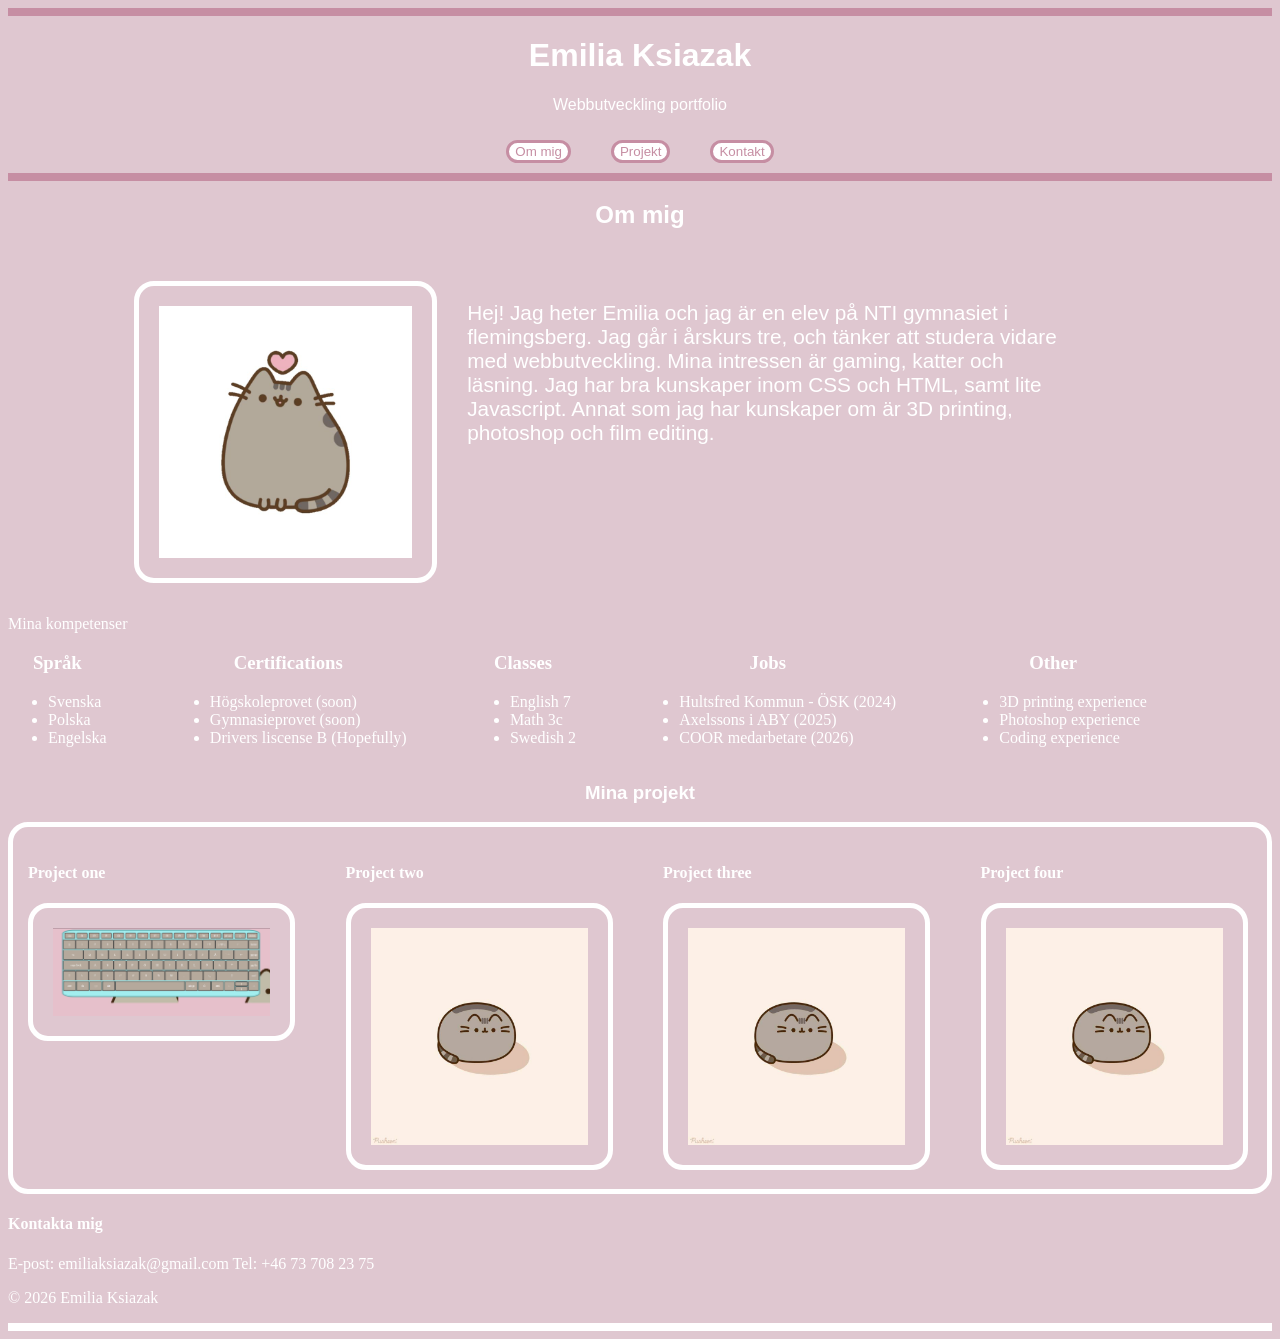
==== index.html @ c46ab342 "Initial commit" ====
<!DOCTYPE html>
<html lang="sv">
<head>
    <meta charset="UTF-8">
    <meta name="viewport" content="width=device-width, initial-scale=1.0">
    <title>portfolio</title><link rel="stylesheet" href="style.css">
</head>

<body>
    <header>
        <h1>Emilia Ksiazak</h1>
        <p>Webbutveckling portfolio</p>

        <nav>
            <a href="#OmMig"><button class="btn">Om mig</button></a>
            <a href="#Projekt"><button class="btn">Projekt</button></a>
            <a href="#Kontakt"><button class="btn">Kontakt</button></a>
        </nav>
    </header>


    <main>
        <h2 class="Rubrik">Om mig</h2> 
        <section id="OmMig" class="OmMig"> 
            <img src="pusheen.jpg" alt="Photo of me" class="photoMe">
            <p class="introduction">Hej! Jag heter Emilia och jag är en elev på NTI gymnasiet i flemingsberg. Jag går i årskurs tre, och tänker att studera vidare med webbutveckling. Mina intressen är gaming, katter och läsning. Jag har bra kunskaper inom CSS och HTML, samt lite Javascript. Annat som jag har kunskaper om är 3D printing, photoshop och film editing.</p>
        </section>

        <label for="Kompetens">Mina kompetenser</label>
        <section class="kompetens">
            <article class="Språk">
                <h3 class="Rubrik2">Språk</h3>
                <ul>
                    <li>Svenska</li>
                    <li>Polska</li>
                    <li>Engelska</li>
                </ul>
            </article>

            <article class="Certifications">
                <h3 class="Rubrik2">Certifications</h3>
                <ul>
                    <li>Högskoleprovet (soon)</li>
                    <li>Gymnasieprovet (soon)</li>
                    <li>Drivers liscense B (Hopefully)</li>
                </ul>
            </article>

            <article class="Classes">
                <h3 class="Rubrik2">Classes</h3>
                <ul>
                    <li>English 7</li>
                    <li>Math 3c</li>
                    <li>Swedish 2</li>
                </ul>
            </article>

            <article class="Jobs">
                <h3 class="Rubrik2">Jobs</h3>
                <ul>
                    <li>Hultsfred Kommun - ÖSK (2024)</li>
                    <li>Axelssons i ABY (2025)</li>
                    <li>COOR medarbetare (2026)</li>
                </ul>
            </article>

            <article class="other">
                <h3 class="Rubrik2">Other</h3>
                <ul>
                    <li>3D printing experience</li>
                    <li>Photoshop experience</li>
                    <li>Coding experience</li>

            </article>

        </section>

        <h3 class="Rubrik">Mina projekt</h3>
        <section class="Projekt" id="Projekt">
            <article class="Card" id="one">
                <h4>Project one</h4>
                <img src="KayboardProject.png" alt="Photo of my project" class="photo">
                <a href=""></a>
            </article>

            <article class="Card">
                <h4>Project two</h4>
                <img src="e5e9092170f6383226f5a75adf9ae4c0.jpg" alt="Photo of my project" class="photo">
                <a href=""></a>
            </article>

            <article class="Card">
                <h4>Project three</h4>
                <img src="e5e9092170f6383226f5a75adf9ae4c0.jpg" alt="Photo of my project" class="photo">
                <a href=""></a>
            </article>

            <article class="Card">
                <h4>Project four</h4>
                <img src="e5e9092170f6383226f5a75adf9ae4c0.jpg" alt="Photo of my project" class="photo">
                <a href=""></a>
            </article>

        </section>

        <section class="Kontakt" id="Kontakt">
            <h4>Kontakta mig</h4>
            <p>E-post:  emiliaksiazak@gmail.com 
                Tel: +46 73 708 23 75
            </p>

        </section>

    </main>

    <footer>
        <p>© 2026 Emilia Ksiazak</p>
    </footer>
</body>
</html>
---- style.css ----
body{
    background-color: rgb(223, 199, 208);
    border-bottom: 8px solid white;
    border-top: 8px solid rgb(198, 142, 163);
    color: white;
}

header{
    text-align: center;
    border-bottom: 8px solid rgb(198, 142, 163);
    font: bold;
    font-family: 'Gill Sans', 'Gill Sans MT', Calibri, 'Trebuchet MS', sans-serif;
}

.Rubrik{
    font-family: 'Gill Sans', 'Gill Sans MT', Calibri, 'Trebuchet MS', sans-serif;
}

.btn{
    background-color: White;
    border: 3px solid rgb(198, 142, 163);
    border-radius: 20px;
    margin: 10px;
    font-family: 'Gill Sans', 'Gill Sans MT', Calibri, 'Trebuchet MS', sans-serif;
    color: rgb(198, 142, 163);
}
.btn:hover {
    background-color: rgb(198, 142, 163);
    color: white;
}

nav{
    flex-direction: row;
    display: flex;
    justify-content: center;
    gap: 20px
}


.OmMig{
    display: flex;
    width: 80%;
    max-width: 100%;
    margin: 0 auto;
    padding: 2rem;
    gap: 30px;
    font-size: 130%;
}

.photoMe{
    width: 25%;
    height: 25%;
    max-width: 50%;
    padding: 20px;
    border: 5px solid white;
    border-radius: 20px;
}

.photo{
    width: 80%;
    height: 80%;
    padding: 20px;
    border: 5px solid white;
    border-radius: 20px;
}

.introduction{
    width: 60%;
    font-family: 'Gill Sans', 'Gill Sans MT', Calibri, 'Trebuchet MS', sans-serif;  
}

.Projekt{
    display: grid;
    gap: 1rem;
    grid-template-columns: repeat(4,1fr);
    border: 5px solid white;
    border-radius: 20px;
}

.Card{  
    margin: 15px;    
    border-radius: 10px;
    height: fit-content;
    
}
.Rubrik{
    text-align: center;
}

.kompetens{
    display: flex;
    flex-direction: row;
    align-items: center;
    gap: 5%;
}

.Rubrik2{
    text-align: center;
}
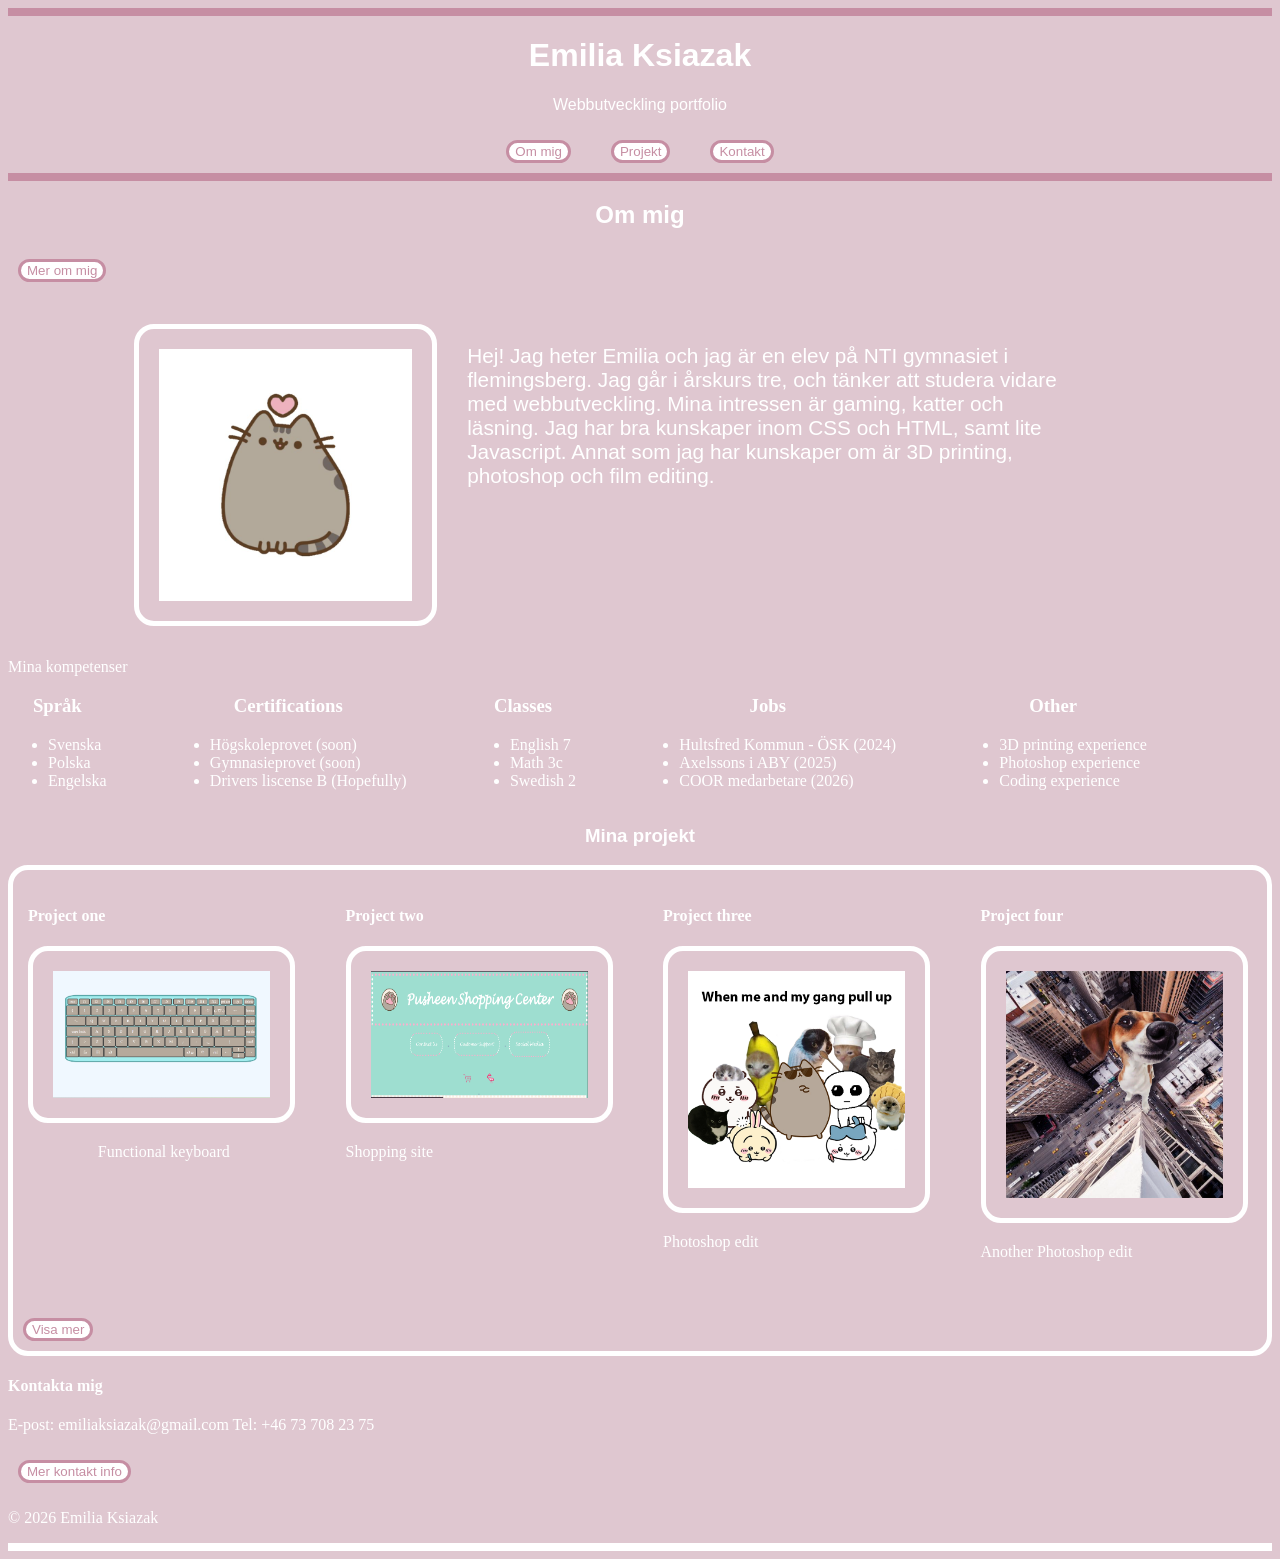
==== commit 3674fb52: "Jag har skapat tre nya sidor och länkad dem till main." ====
--- a/index.html
+++ b/index.html
@@ -21,6 +21,7 @@
 
     <main>
         <h2 class="Rubrik">Om mig</h2> 
+        <a href="OmMig.html"><Button class="btn">Mer om mig</Button></a>
         <section id="OmMig" class="OmMig"> 
             <img src="pusheen.jpg" alt="Photo of me" class="photoMe">
             <p class="introduction">Hej! Jag heter Emilia och jag är en elev på NTI gymnasiet i flemingsberg. Jag går i årskurs tre, och tänker att studera vidare med webbutveckling. Mina intressen är gaming, katter och läsning. Jag har bra kunskaper inom CSS och HTML, samt lite Javascript. Annat som jag har kunskaper om är 3D printing, photoshop och film editing.</p>
@@ -79,27 +80,33 @@
         <section class="Projekt" id="Projekt">
             <article class="Card" id="one">
                 <h4>Project one</h4>
-                <img src="KayboardProject.png" alt="Photo of my project" class="photo">
+                <img src="KEYBOARD.png" alt="Photo of my project" class="photo">
+                <p class="Rubrik2">Functional keyboard</p>
                 <a href=""></a>
             </article>
 
             <article class="Card">
                 <h4>Project two</h4>
-                <img src="e5e9092170f6383226f5a75adf9ae4c0.jpg" alt="Photo of my project" class="photo">
+                <img src="PusheenShopping.png" alt="Photo of my project" class="photo">
+                <p>Shopping site</p>
                 <a href=""></a>
             </article>
 
             <article class="Card">
                 <h4>Project three</h4>
-                <img src="e5e9092170f6383226f5a75adf9ae4c0.jpg" alt="Photo of my project" class="photo">
+                <img src="when me and my gang pull up.png" alt="Photo of my project" class="photo">
+                <p>Photoshop edit</p>
                 <a href=""></a>
             </article>
 
             <article class="Card">
                 <h4>Project four</h4>
-                <img src="e5e9092170f6383226f5a75adf9ae4c0.jpg" alt="Photo of my project" class="photo">
+                <img src="big dawgzzz in city 2.png" alt="Photo of my project" class="photo">
+                <p>Another Photoshop edit</p>
                 <a href=""></a>
             </article>
+            
+            <a href="Projekt.html"><button class="btn" id="ButtonProject">Visa mer</button></a>
 
         </section>
 
@@ -108,6 +115,7 @@
             <p>E-post:  emiliaksiazak@gmail.com 
                 Tel: +46 73 708 23 75
             </p>
+            <a href="Kontakt.html"><button class="btn">Mer kontakt info</button></a>
 
         </section>
 
--- a/style.css
+++ b/style.css
@@ -3,6 +3,7 @@
     border-bottom: 8px solid white;
     border-top: 8px solid rgb(198, 142, 163);
     color: white;
+    height: auto;
 }
 
 header{
@@ -29,6 +30,10 @@
     color: white;
 }
 
+#ButtonProject{
+    align-items: baseline;
+}
+
 nav{
     flex-direction: row;
     display: flex;
@@ -37,6 +42,7 @@
 }
 
 
+    
 .OmMig{
     display: flex;
     width: 80%;
@@ -59,6 +65,7 @@
 .photo{
     width: 80%;
     height: 80%;
+    min-height: 127px;
     padding: 20px;
     border: 5px solid white;
     border-radius: 20px;
@@ -97,3 +104,37 @@
 .Rubrik2{
     text-align: center;
 }
+
+.KontaktaMig{
+    display: flex;
+    flex-direction: row;
+    gap: 5px;
+    margin: 5%;
+}
+
+
+@media (min-width: 720px) {
+
+    .product-grid {
+      grid-template-columns: 1fr;
+    }
+  
+  }
+  
+  
+  @media (min-width: 760px) {
+  
+    .product-grid {
+      grid-template-columns: repeat(3, 1fr);
+    }
+  
+  }
+  
+  
+  @media (min-width: 800px) {
+  
+    .product-card {
+      padding: 2rem;
+    }
+  
+  }
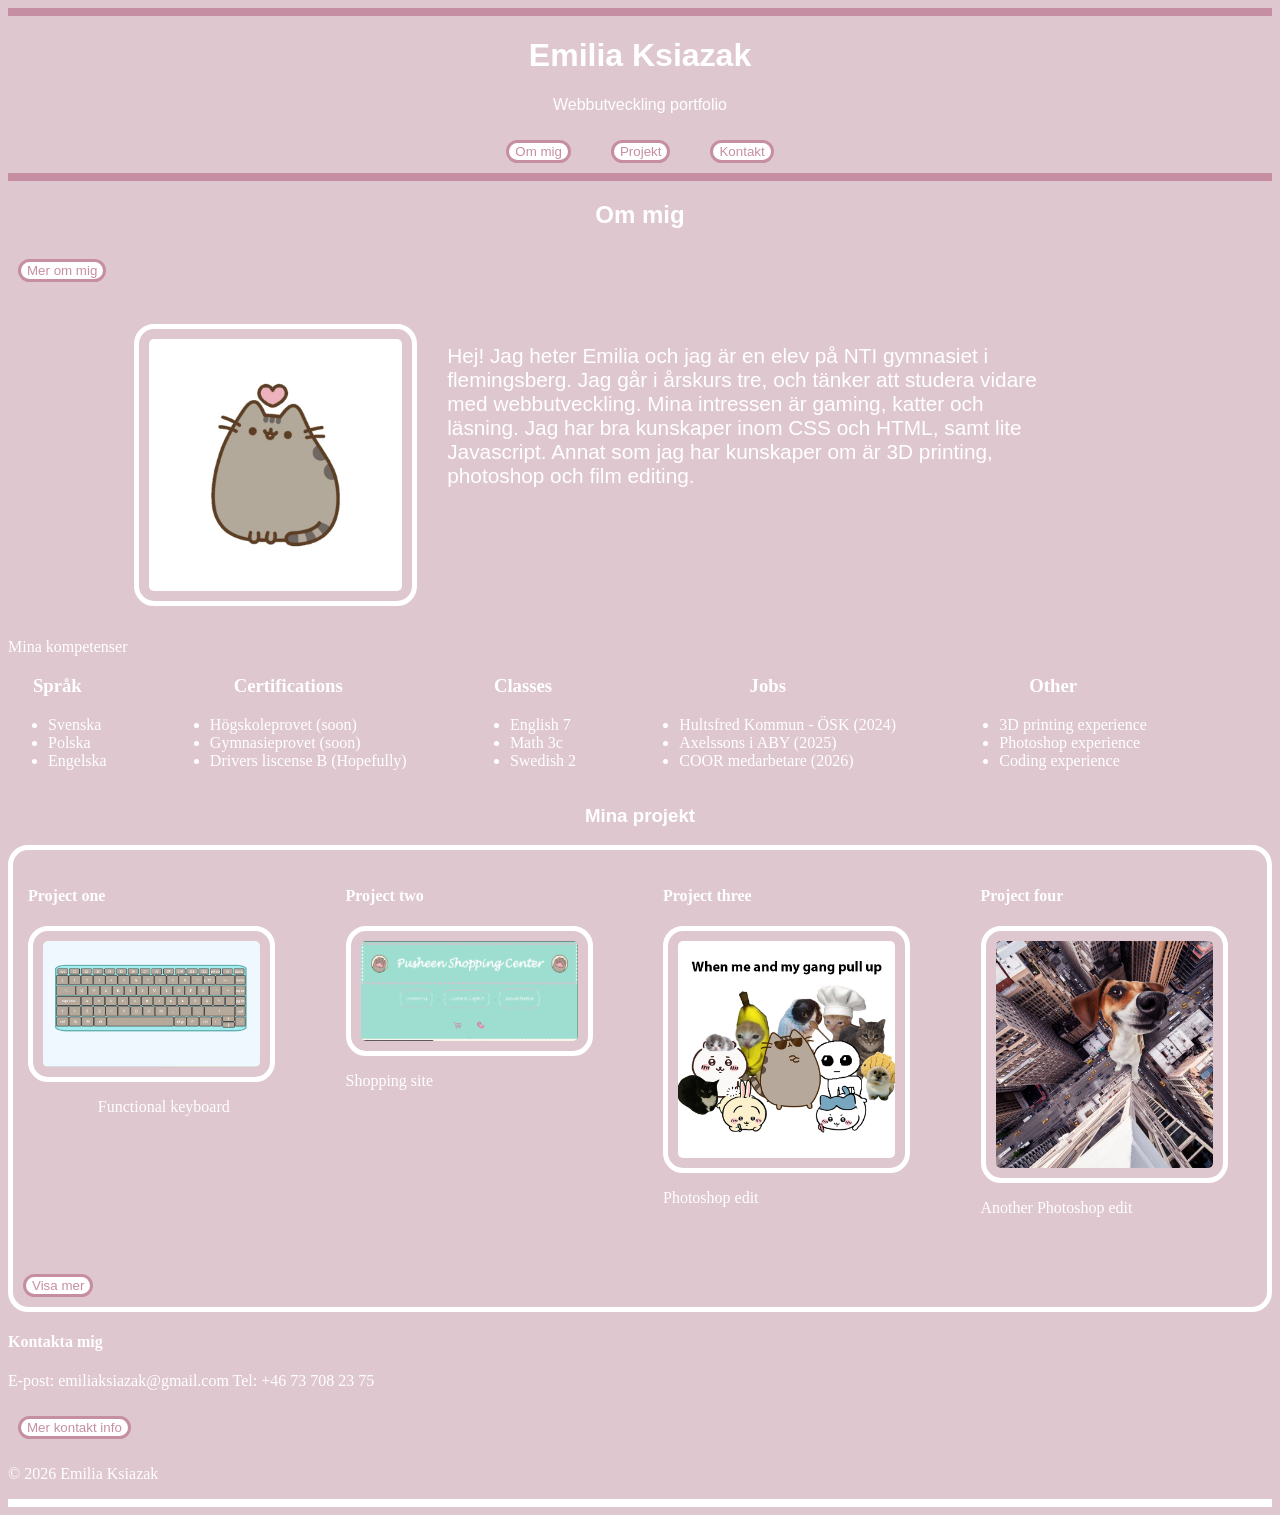
==== commit e2f674c4: "I have done teh media quaries" ====
--- a/index.html
+++ b/index.html
@@ -3,7 +3,7 @@
 <head>
     <meta charset="UTF-8">
     <meta name="viewport" content="width=device-width, initial-scale=1.0">
-    <title>portfolio</title><link rel="stylesheet" href="style.css">
+    <title>EmiliaPortfolio</title><link rel="stylesheet" href="style.css">
 </head>
 
 <body>
@@ -11,7 +11,7 @@
         <h1>Emilia Ksiazak</h1>
         <p>Webbutveckling portfolio</p>
 
-        <nav>
+        <nav class="link">
             <a href="#OmMig"><button class="btn">Om mig</button></a>
             <a href="#Projekt"><button class="btn">Projekt</button></a>
             <a href="#Kontakt"><button class="btn">Kontakt</button></a>
@@ -20,12 +20,13 @@
 
 
     <main>
-        <h2 class="Rubrik">Om mig</h2> 
-        <a href="OmMig.html"><Button class="btn">Mer om mig</Button></a>
+        <h2 class="Rubrik">Om mig</h2>
+        <a href="OmMig.html"><Button class="btn" id="btnOmMig">Mer om mig</Button></a> 
         <section id="OmMig" class="OmMig"> 
             <img src="pusheen.jpg" alt="Photo of me" class="photoMe">
             <p class="introduction">Hej! Jag heter Emilia och jag är en elev på NTI gymnasiet i flemingsberg. Jag går i årskurs tre, och tänker att studera vidare med webbutveckling. Mina intressen är gaming, katter och läsning. Jag har bra kunskaper inom CSS och HTML, samt lite Javascript. Annat som jag har kunskaper om är 3D printing, photoshop och film editing.</p>
         </section>
+        
 
         <label for="Kompetens">Mina kompetenser</label>
         <section class="kompetens">
--- a/style.css
+++ b/style.css
@@ -30,9 +30,6 @@
     color: white;
 }
 
-#ButtonProject{
-    align-items: baseline;
-}
 
 nav{
     flex-direction: row;
@@ -44,29 +41,29 @@
 
     
 .OmMig{
-    display: flex;
+    display: grid;
     width: 80%;
     max-width: 100%;
     margin: 0 auto;
-    padding: 2rem;
+    padding: 1rem;
     gap: 30px;
-    font-size: 130%;
+    font-size: 100%;
 }
 
 .photoMe{
-    width: 25%;
-    height: 25%;
+    width: 30%;
+    height: 70%;
     max-width: 50%;
-    padding: 20px;
+    padding: 10px;
     border: 5px solid white;
     border-radius: 20px;
 }
 
 .photo{
     width: 80%;
-    height: 80%;
-    min-height: 127px;
-    padding: 20px;
+    height: 100%;
+    min-height: 100px;
+    padding: 10px;
     border: 5px solid white;
     border-radius: 20px;
 }
@@ -79,16 +76,27 @@
 .Projekt{
     display: grid;
     gap: 1rem;
-    grid-template-columns: repeat(4,1fr);
-    border: 5px solid white;
-    border-radius: 20px;
+    grid-template-columns: repeat(1,4fr);
+    border: 5px solid white;
+    border-radius: 20px;
+}
+
+.Projekt2{
+    display: grid;
+    gap: 1rem;
+    grid-template-columns: repeat(1,7fr);
+    border: 5px solid white;
+    border-radius: 20px;
+    margin: 2%;
 }
 
 .Card{  
+    display: flex;
+    flex-direction: column;
     margin: 15px;    
     border-radius: 10px;
     height: fit-content;
-    
+
 }
 .Rubrik{
     text-align: center;
@@ -96,7 +104,7 @@
 
 .kompetens{
     display: flex;
-    flex-direction: row;
+    flex-direction: column;
     align-items: center;
     gap: 5%;
 }
@@ -108,33 +116,94 @@
 .KontaktaMig{
     display: flex;
     flex-direction: row;
-    gap: 5px;
+    gap: 0.5rem;
     margin: 5%;
 }
 
-
-@media (min-width: 720px) {
-
-    .product-grid {
-      grid-template-columns: 1fr;
-    }
-  
-  }
-  
-  
-  @media (min-width: 760px) {
-  
-    .product-grid {
-      grid-template-columns: repeat(3, 1fr);
-    }
-  
-  }
-  
-  
-  @media (min-width: 800px) {
-  
-    .product-card {
-      padding: 2rem;
-    }
-  
-  }+#btnOmMig{
+    align-content: center;
+    text-align: center;
+    align-items: baseline;
+}
+
+.link{
+    display: flex;
+    flex-direction: column;
+}
+
+
+@media (min-width: 500px) {
+    
+    .OmMig{
+        display: flex;
+        flex-direction: row;
+        width: 80%;
+        max-width: 100%;
+        margin: 0 auto;
+        padding: 2rem;
+        gap: 30px;
+        font-size: 100%;
+    }
+
+    .Projekt2{
+        display: grid;
+        grid-template-columns: repeat(3,3fr);
+
+    }
+
+    .photoMe{
+        width: 25%;
+        height: 25%;
+        max-width: 50%;
+        padding: 10px;
+        border: 5px solid white;
+        border-radius: 20px;
+    }
+
+    .kompetens{
+        display: grid;
+        grid-template-columns: repeat(3,1fr);
+        align-items: center;
+        gap: 5%;
+    }
+    
+
+    .Projekt{
+        display: grid;
+        gap: 1rem;
+        grid-template-columns: repeat(2,2fr);
+        border: 5px solid white;
+        border-radius: 20px;
+    }
+
+    .link{
+        display: flex;
+        flex-direction: row;
+    }
+
+}
+
+@media (min-width: 900px) {
+
+    .kompetens{
+        display: flex;
+        flex-direction: row;
+        align-items: center;
+        gap: 5%;
+    }
+
+
+    .Projekt{
+        display: grid;
+        gap: 1rem;
+        grid-template-columns: repeat(4,1fr);
+        border: 5px solid white;
+        border-radius: 20px;
+    }
+
+    .OmMig{
+        font-size: 130%;
+    }
+
+
+}
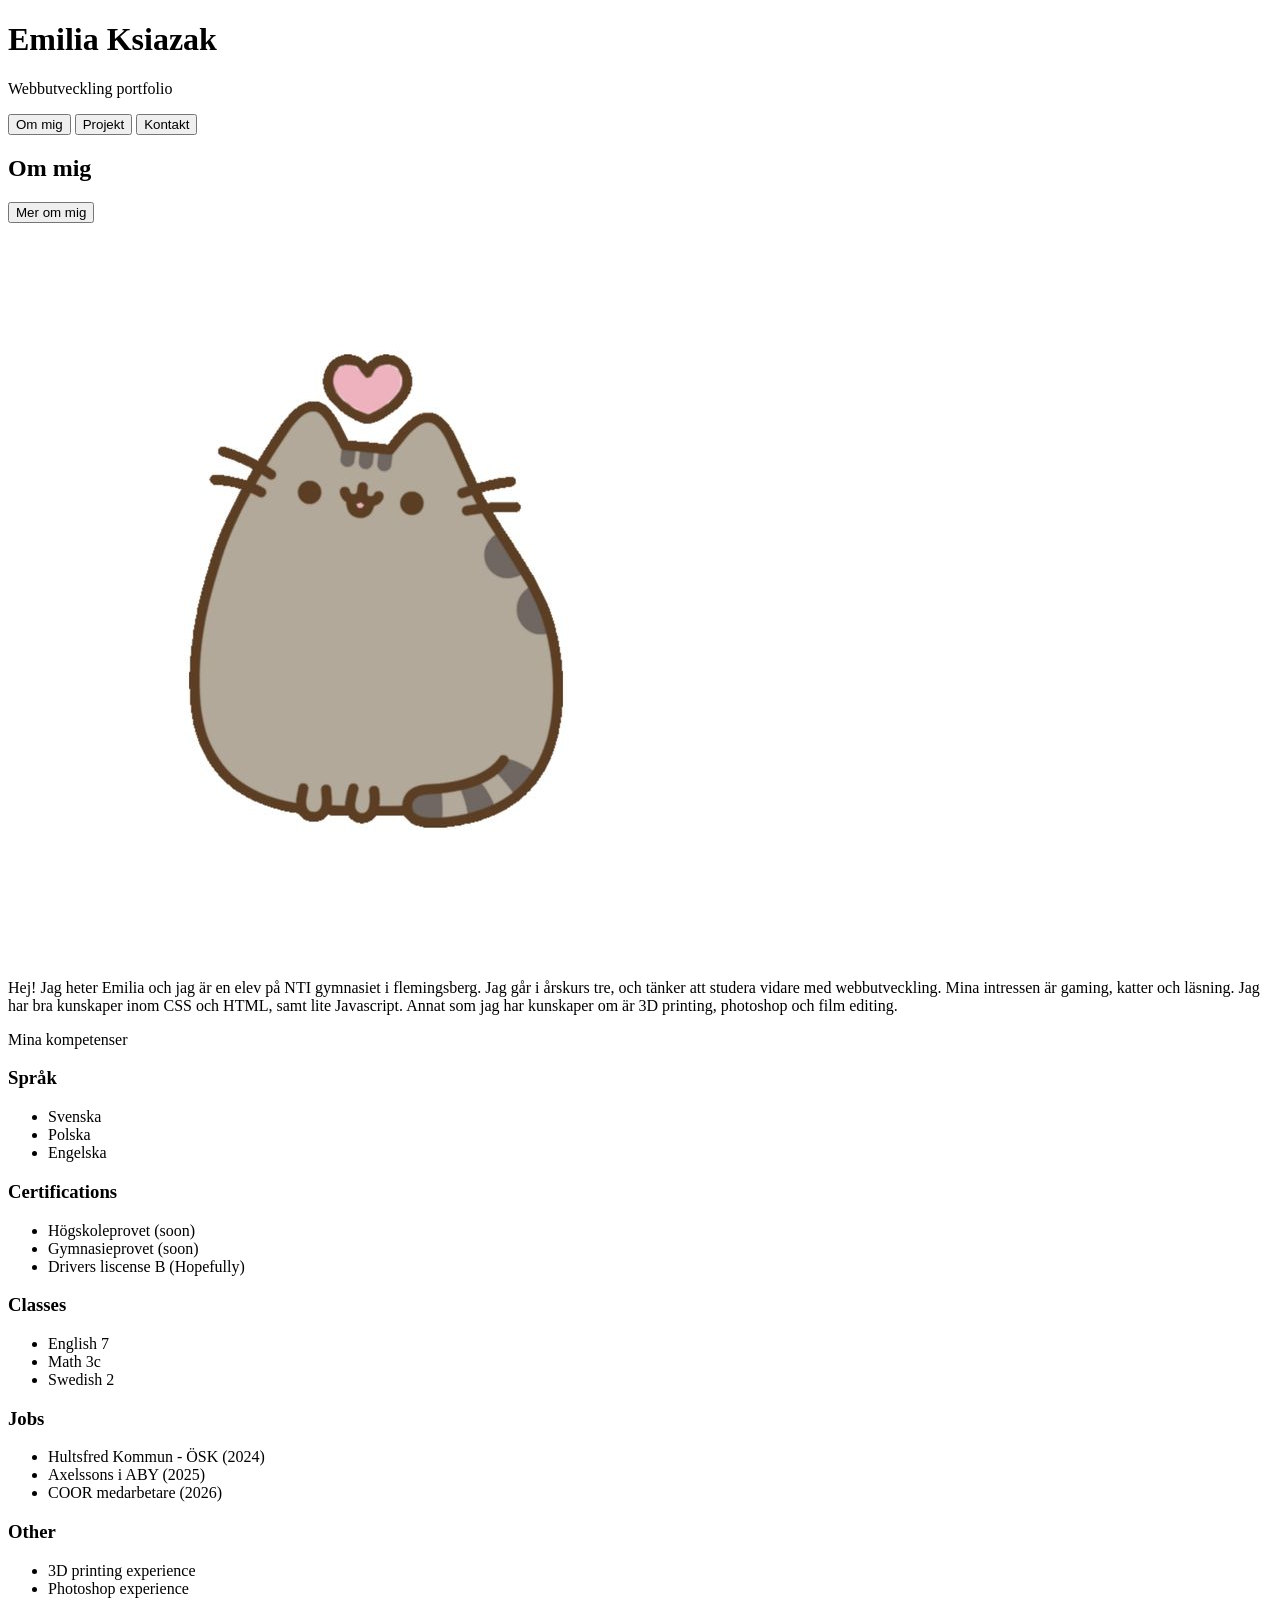
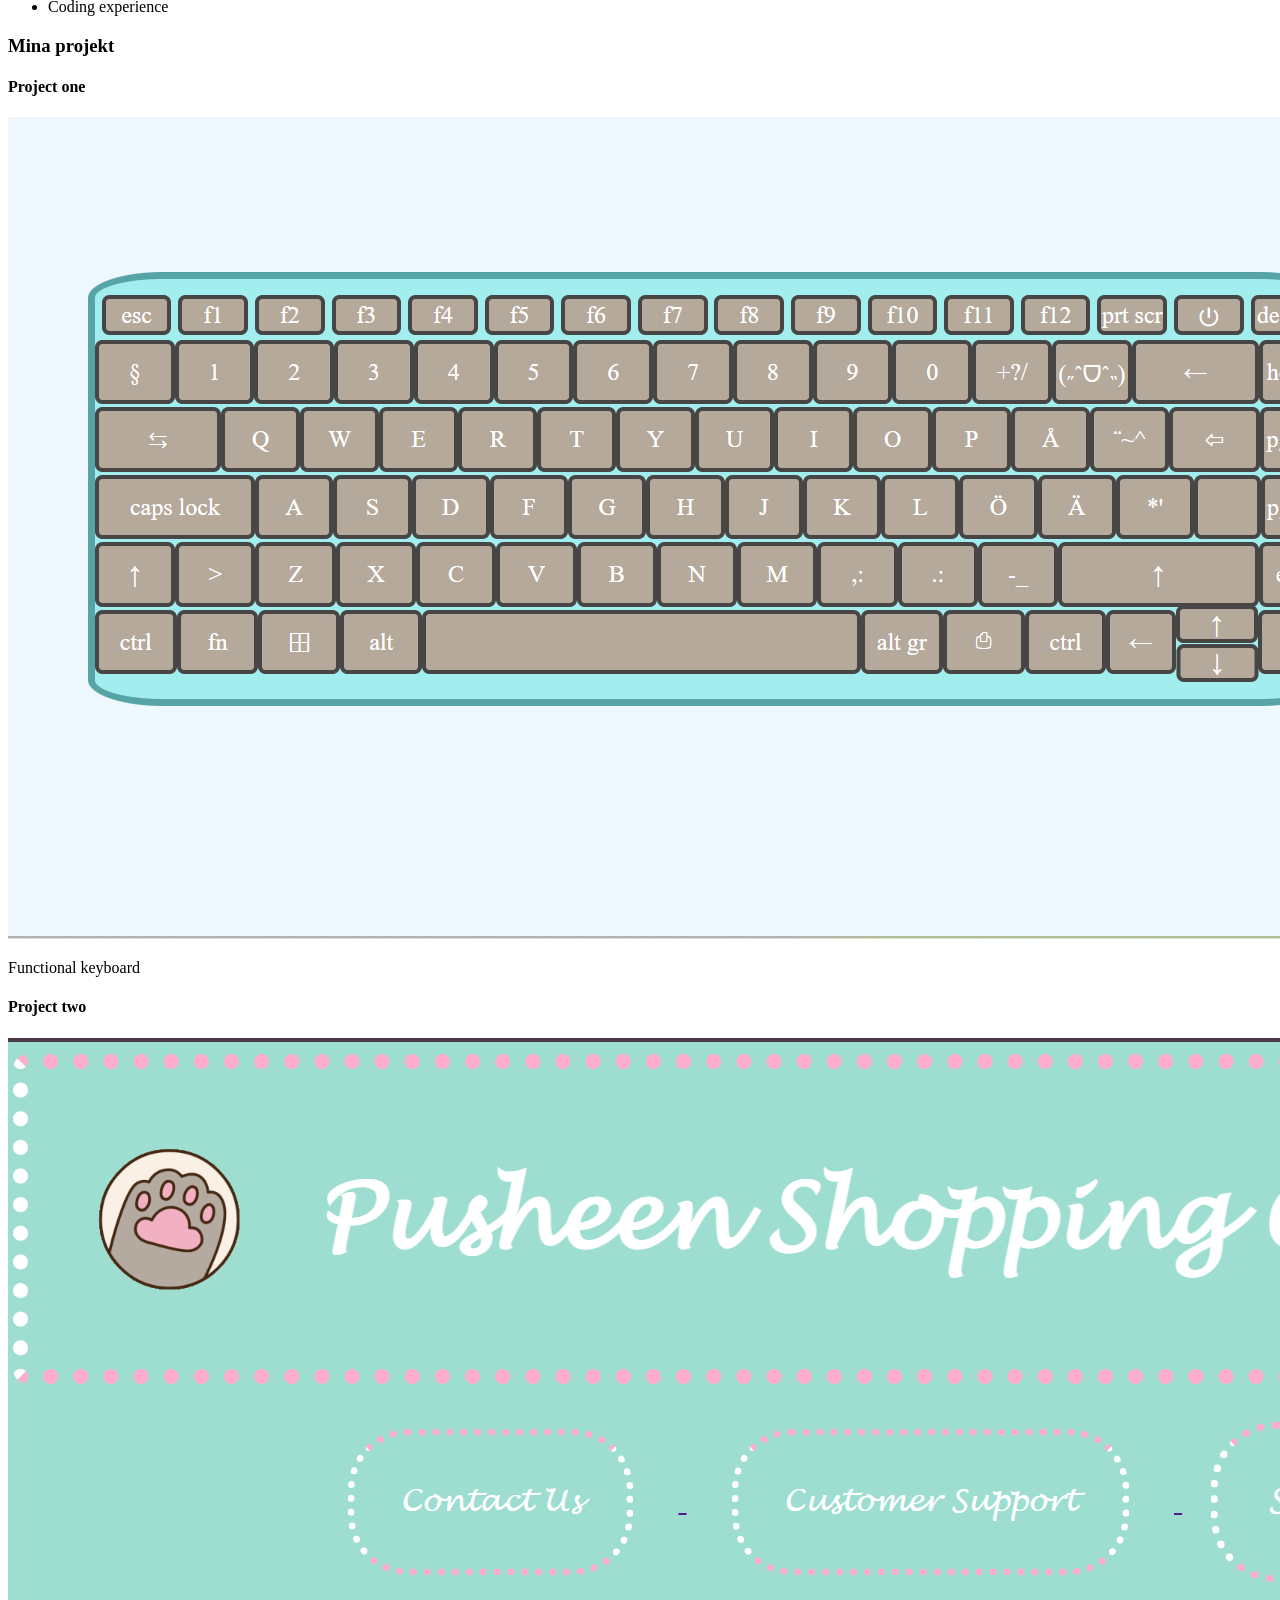
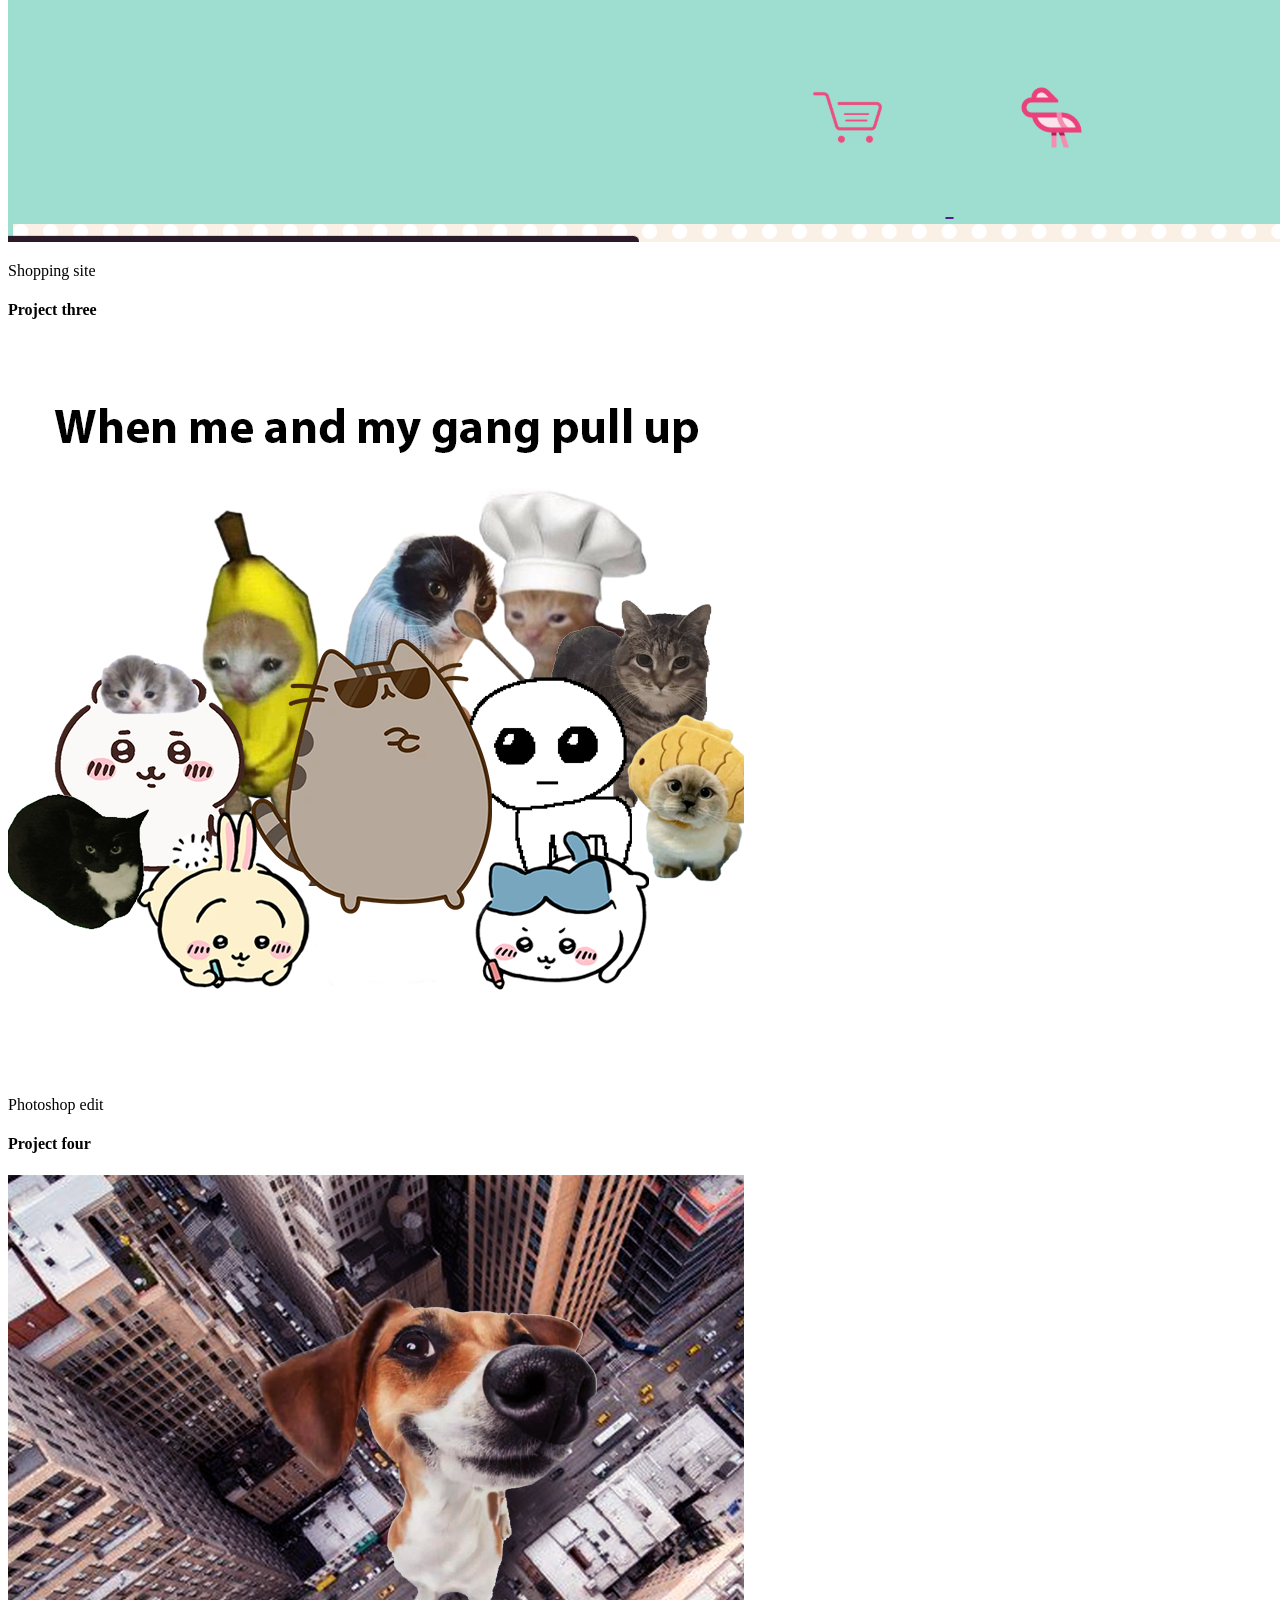
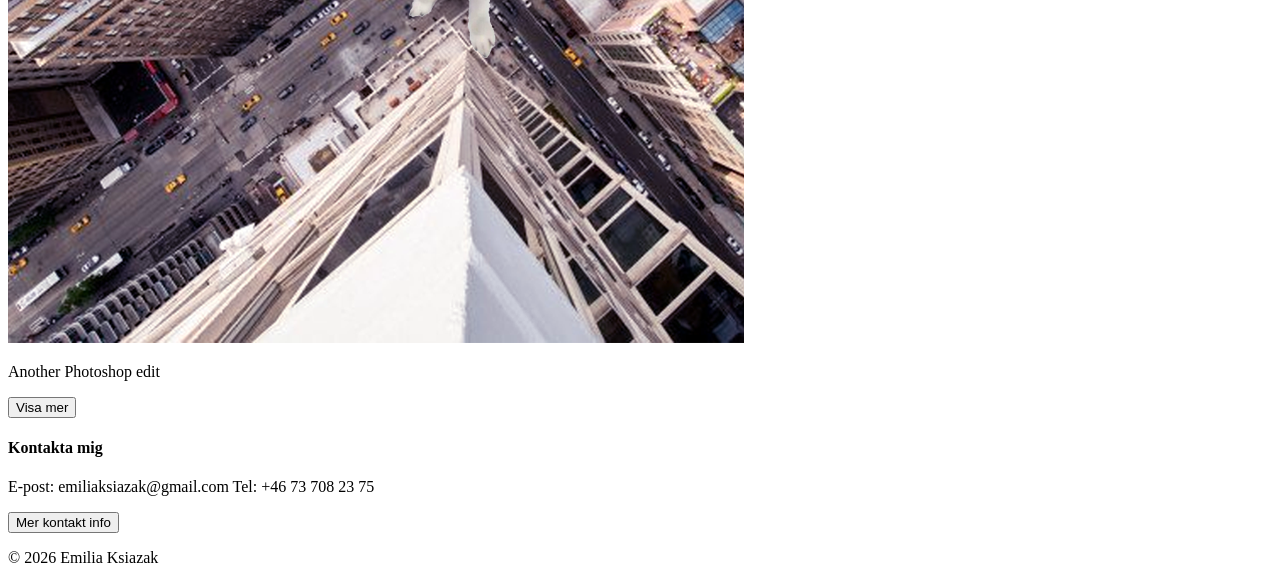
==== commit 788d631f: "Added type to the link Added type to the link" ====
--- a/index.html
+++ b/index.html
@@ -3,7 +3,7 @@
 <head>
     <meta charset="UTF-8">
     <meta name="viewport" content="width=device-width, initial-scale=1.0">
-    <title>EmiliaPortfolio</title><link rel="stylesheet" href="style.css">
+    <title>EmiliaPortfolio</title><link rel="stylesheet" href="style.css" type="css">
 </head>
 
 <body>
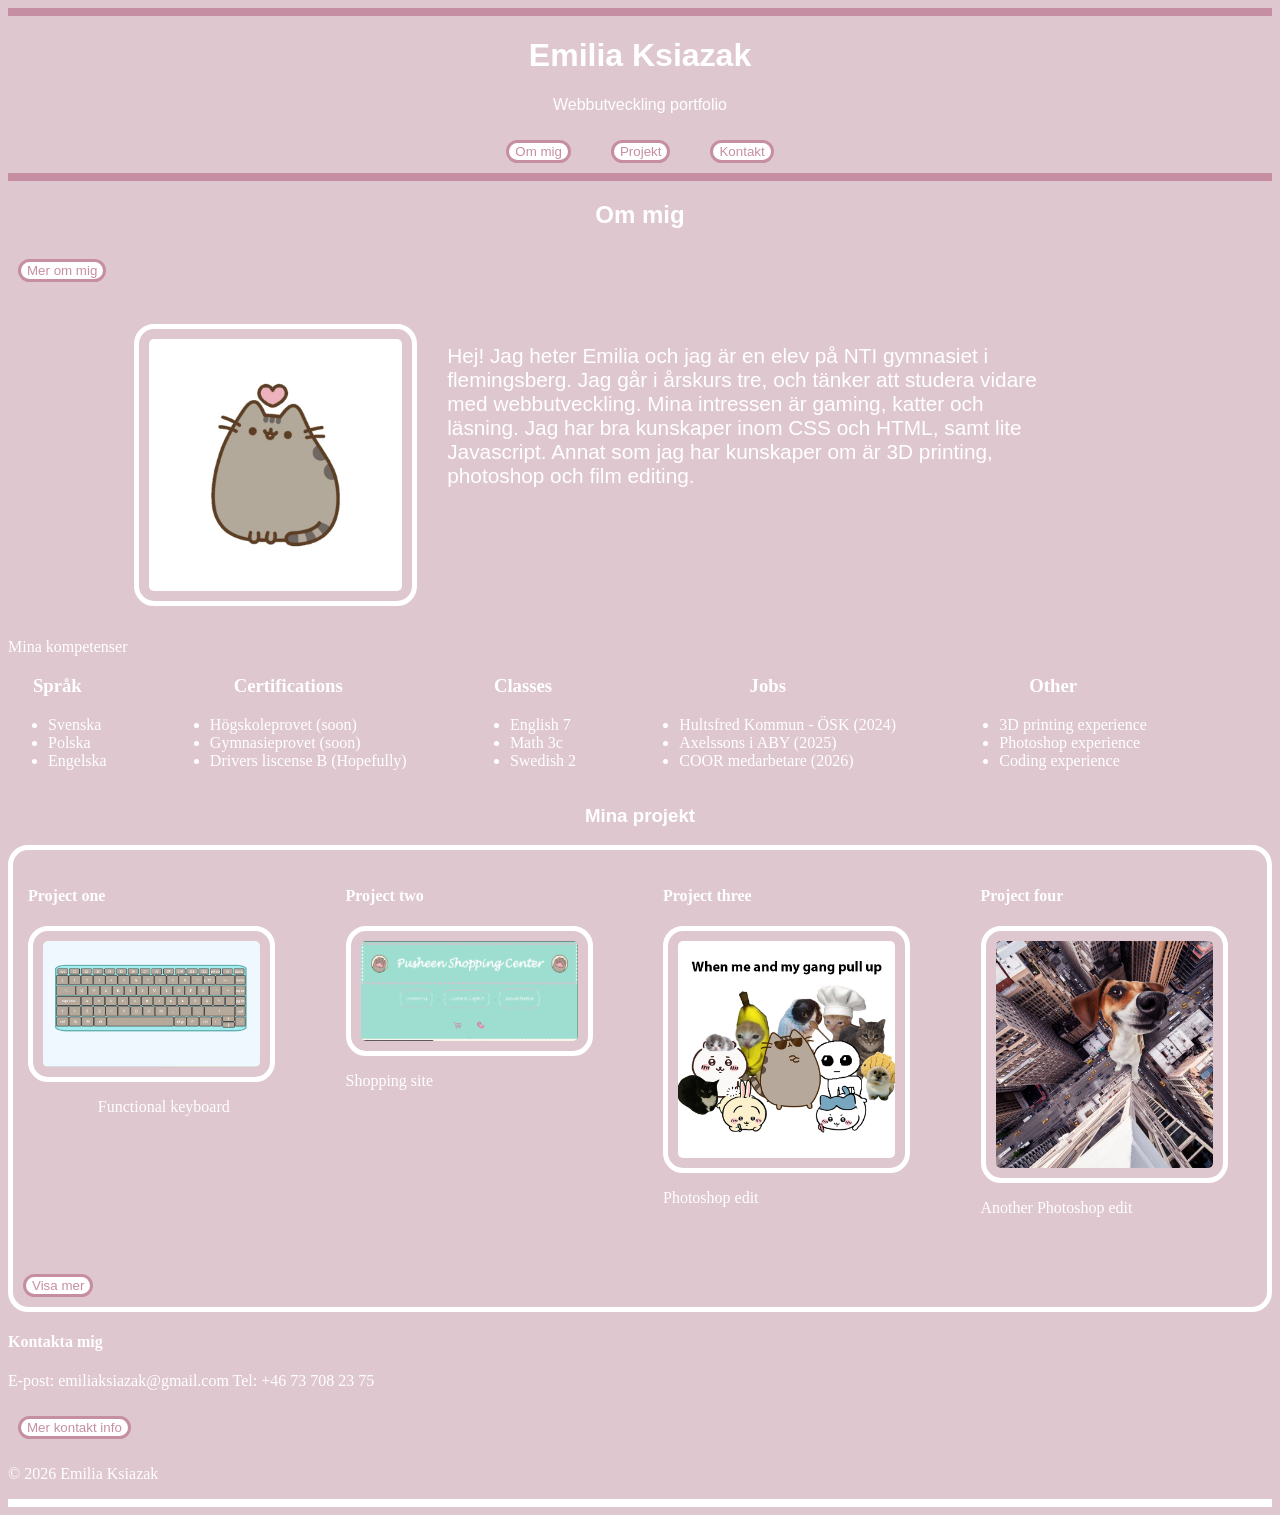
==== commit ef1cd9d9: "changed style" ====
--- a/index.html
+++ b/index.html
@@ -3,7 +3,7 @@
 <head>
     <meta charset="UTF-8">
     <meta name="viewport" content="width=device-width, initial-scale=1.0">
-    <title>EmiliaPortfolio</title><link rel="stylesheet" href="style.css" type="css">
+    <title>EmiliaPortfolio</title><link rel="stylesheet" href="style.css" type="text/css">
 </head>
 
 <body>
